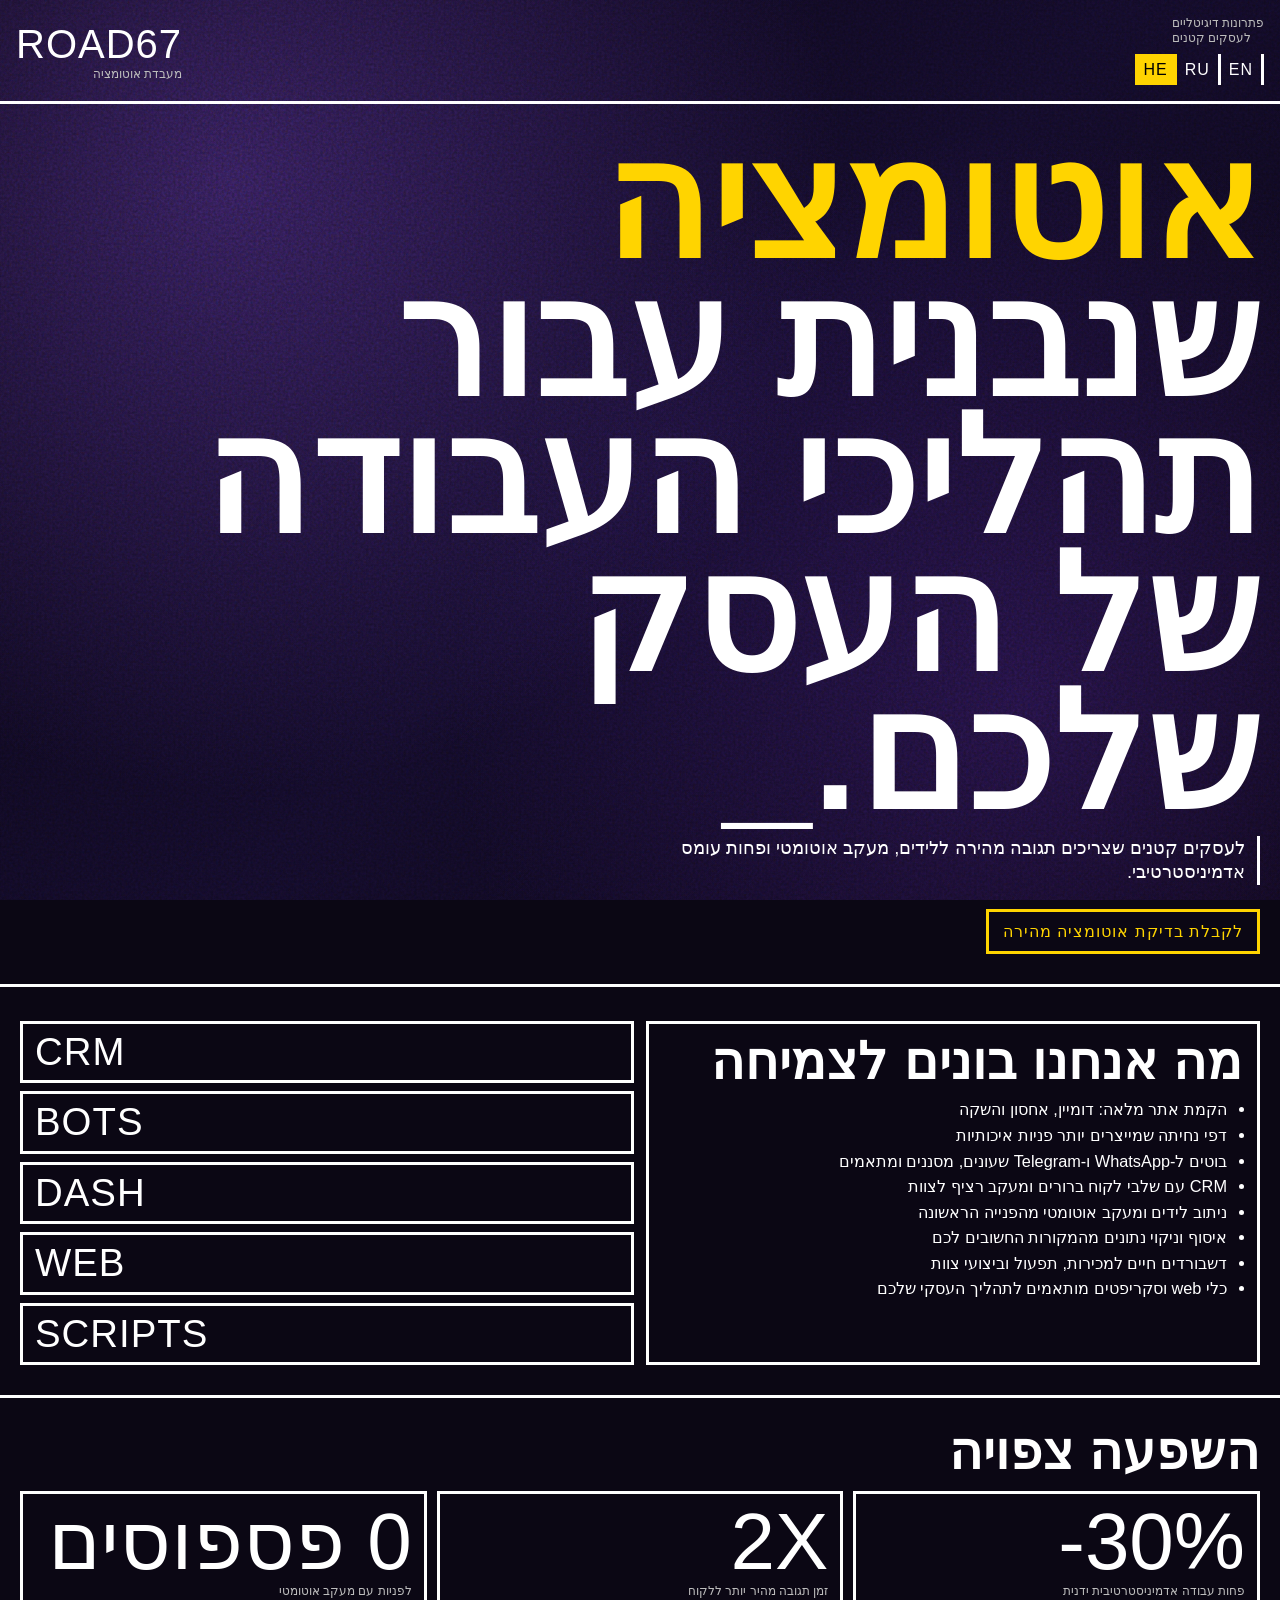
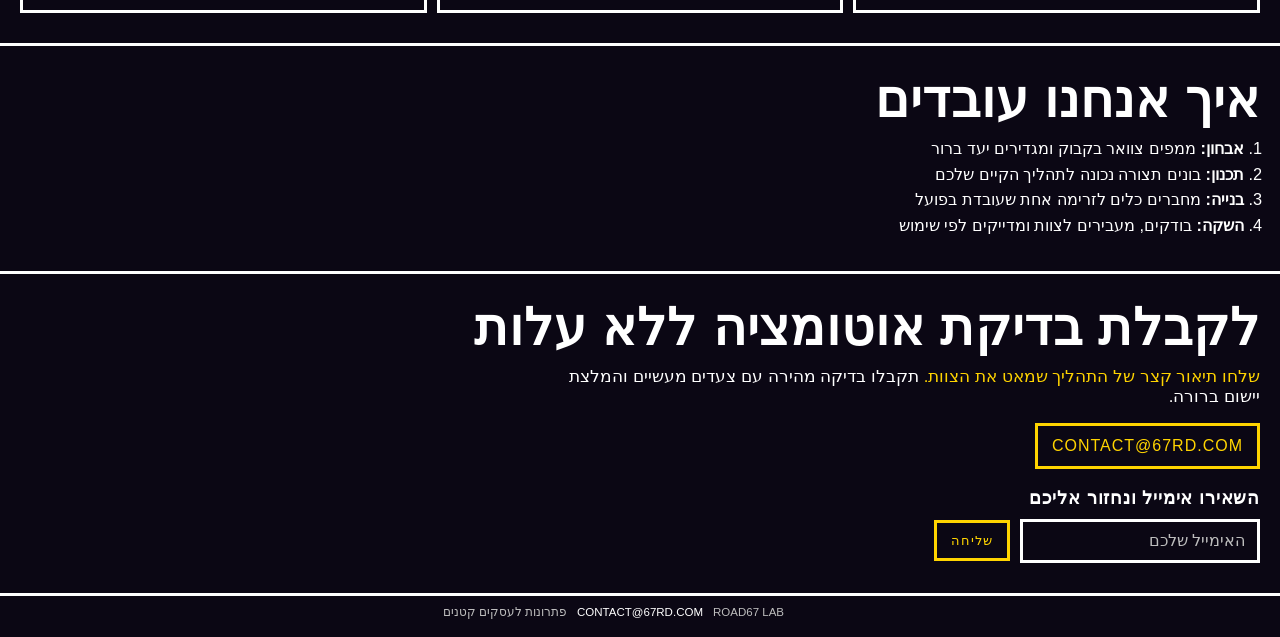
==== he/index.html @ 8333b397 "contact" ====
<!DOCTYPE html>
<html lang="he" dir="rtl">
<head>
  <meta charset="UTF-8" />
  <meta name="viewport" content="width=device-width, initial-scale=1.0" />
  <title>ROAD67 - אוטומציה מותאמת לעסקים קטנים</title>
  <link rel="stylesheet" href="../styles.css" />
</head>
<body>
  <header class="topbar">
    <div class="brand-block">
      <div class="brand">ROAD67</div>
      <p class="eyebrow">מעבדת אוטומציה</p>
    </div>
    <div class="header-side">
      <div class="tag">פתרונות דיגיטליים<br />לעסקים קטנים</div>
      <nav class="lang-switch" aria-label="בחירת שפה">
        <a class="lang-link" href="../">EN</a>
        <a class="lang-link" href="../ru/">RU</a>
        <a class="lang-link active" href="./">HE</a>
      </nav>
    </div>
  </header>

  <main>
    <section class="hero section-block">
      <h1>
        <span class="accent">אוטומציה</span><br />
        שנבנית עבור<br />
        תהליכי העבודה<br />
        של העסק שלכם.<span class="dot">_</span>
      </h1>
      <p class="subhead">לעסקים קטנים שצריכים תגובה מהירה ללידים, מעקב אוטומטי ופחות עומס אדמיניסטרטיבי.</p>
      <div class="hero-cta">
        <a href="#contact" class="btn btn-accent">לקבלת בדיקת אוטומציה מהירה</a>
      </div>
    </section>

    <section class="section-block grid-two">
      <article class="panel">
        <h2>מה אנחנו בונים לצמיחה</h2>
        <ul>
          <li>הקמת אתר מלאה: דומיין, אחסון והשקה</li>
          <li>דפי נחיתה שמייצרים יותר פניות איכותיות</li>
          <li>בוטים ל-WhatsApp ו-Telegram שעונים, מסננים ומתאמים</li>
          <li>CRM עם שלבי לקוח ברורים ומעקב רציף לצוות</li>
          <li>ניתוב לידים ומעקב אוטומטי מהפנייה הראשונה</li>
          <li>איסוף וניקוי נתונים מהמקורות החשובים לכם</li>
          <li>דשבורדים חיים למכירות, תפעול וביצועי צוות</li>
          <li>כלי web וסקריפטים מותאמים לתהליך העסקי שלכם</li>
        </ul>
      </article>
      <div class="solution-stack" aria-label="בלוקי פתרונות">
        <div class="solution-item">
          CRM
          <span class="pain-text">בלי לקוחות שנופלים בין הכיסאות</span>
        </div>
        <div class="solution-item">
          BOTS
          <span class="pain-text">תגובה לפניות חדשות תוך דקות, לא שעות</span>
        </div>
        <div class="solution-item">
          DASH
          <span class="pain-text">תמונת מצב חיה של צנרת, עומסים וצווארי בקבוק</span>
        </div>
        <div class="solution-item">
          WEB
          <span class="pain-text">יותר פניות איכותיות מהאתר</span>
        </div>
        <div class="solution-item">
          SCRIPTS
          <span class="pain-text">פחות עבודה ידנית חוזרת בתפעול היומי</span>
        </div>
      </div>
    </section>

    <section class="section-block metrics">
      <h2>השפעה צפויה</h2>
      <div class="metric-grid">
        <div class="metric">
          <p class="value">30%-</p>
          <p class="label">פחות עבודה אדמיניסטרטיבית ידנית</p>
        </div>
        <div class="metric">
          <p class="value">2X</p>
          <p class="label">זמן תגובה מהיר יותר ללקוח</p>
        </div>
        <div class="metric">
          <p class="value">0 פספוסים</p>
          <p class="label">לפניות עם מעקב אוטומטי</p>
        </div>
      </div>
    </section>

    <section class="section-block process">
      <h2>איך אנחנו עובדים</h2>
      <ol>
        <li><strong>אבחון:</strong> ממפים צוואר בקבוק ומגדירים יעד ברור</li>
        <li><strong>תכנון:</strong> בונים תצורה נכונה לתהליך הקיים שלכם</li>
        <li><strong>בנייה:</strong> מחברים כלים לזרימה אחת שעובדת בפועל</li>
        <li><strong>השקה:</strong> בודקים, מעבירים לצוות ומדייקים לפי שימוש</li>
      </ol>
    </section>

    <section id="contact" class="section-block contact">
      <h2>לקבלת בדיקת אוטומציה ללא עלות</h2>
      <p>
        <a class="inline-mail" href="mailto:contact@67rd.com">שלחו תיאור קצר של התהליך שמאט את הצוות.</a> תקבלו בדיקה מהירה עם צעדים
        מעשיים והמלצת יישום ברורה.
      </p>
      <a class="btn btn-accent" href="mailto:contact@67rd.com">contact@67rd.com</a>
      <div class="lead-capture">
        <h3>השאירו אימייל ונחזור אליכם</h3>
        <form
          class="lead-form"
          action="https://formsubmit.co/contact@67rd.com"
          method="POST"
        >
          <input type="hidden" name="_subject" value="פנייה חדשה מהאתר" />
          <input type="hidden" name="_captcha" value="false" />
          <input type="hidden" name="_template" value="table" />
          <input type="hidden" name="_next" value="./#contact" />
          <input class="lead-input" type="email" name="replyEmail" placeholder="האימייל שלכם" required />
          <button type="submit" class="btn btn-accent">שליחה</button>
        </form>
      </div>
    </section>
  </main>

  <footer class="footer">
    <span>ROAD67 LAB</span>
    <a class="footer-mail" href="mailto:contact@67rd.com">contact@67rd.com</a>
    <span>פתרונות לעסקים קטנים</span>
  </footer>
</body>
</html>
---- styles.css ----
:root {
  --bg: #0b0714;
  --fg: #fff;
  --accent: #ffd400;
  --muted: #bdbdbd;
  --line: #fff;
}

* {
  box-sizing: border-box;
  margin: 0;
  padding: 0;
}

html,
body {
  background: var(--bg);
  color: var(--fg);
  overflow-x: hidden;
}

body {
  font-family: Arial, Helvetica, sans-serif;
  line-height: 1.2;
  background-color: var(--bg);
  background-image:
    radial-gradient(circle at 18% 20%, rgba(132, 78, 214, 0.28), transparent 48%),
    radial-gradient(circle at 80% 78%, rgba(96, 44, 170, 0.24), transparent 46%),
    linear-gradient(135deg, #090512 0%, #110a24 52%, #07040e 100%);
  background-attachment: fixed;
  position: relative;
}

body::before {
  content: "";
  position: fixed;
  inset: 0;
  pointer-events: none;
  z-index: 0;
  opacity: 0.62;
  mix-blend-mode: overlay;
  filter: contrast(180%);
  background-image: url("data:image/svg+xml,%3Csvg xmlns='http://www.w3.org/2000/svg' width='220' height='220' viewBox='0 0 220 220'%3E%3Cfilter id='n'%3E%3CfeTurbulence type='fractalNoise' baseFrequency='0.95' numOctaves='2' seed='13'/%3E%3C/filter%3E%3Crect width='220' height='220' filter='url(%23n)' opacity='1'/%3E%3C/svg%3E");
  background-size: 560px 560px;
}

body > * {
  position: relative;
  z-index: 1;
}

.topbar {
  display: flex;
  justify-content: space-between;
  align-items: center;
  gap: 16px;
  flex-wrap: wrap;
  border-bottom: 3px solid var(--line);
  padding: 16px 16px;
  text-transform: uppercase;
}

.brand-block {
  display: flex;
  flex-direction: column;
}

.brand {
  font-family: Impact, Haettenschweiler, "Arial Narrow Bold", sans-serif;
  font-size: 2.5rem;
  letter-spacing: 1px;
}

.tag {
  font-size: 0.78rem;
  max-width: 280px;
  text-align: right;
  color: var(--muted);
}

.header-side {
  display: flex;
  flex-direction: column;
  align-items: flex-end;
  gap: 8px;
}

.lang-switch {
  display: inline-flex;
}

.lang-link {
  display: inline-block;
  min-width: 42px;
  text-align: center;
  text-decoration: none;
  color: var(--fg);
  font-family: Impact, Haettenschweiler, "Arial Narrow Bold", sans-serif;
  letter-spacing: 1px;
  padding: 6px 8px;
  border-right: 3px solid var(--line);
}

.lang-link:last-child {
  border-right: 0;
}

.lang-link:hover {
  background: var(--accent);
  color: #000;
}

.lang-link.active {
  background: var(--accent);
  color: #000;
}

main {
  display: block;
}

.section-block {
  border-bottom: 3px solid var(--line);
  padding: 24px 16px;
}

.eyebrow {
  font-size: 0.78rem;
  margin-bottom: 12px;
  text-transform: uppercase;
  color: var(--muted);
}

.brand-block .eyebrow {
  margin-bottom: 0;
  line-height: 1;
}

.hero h1 {
  font-family: Impact, Haettenschweiler, "Arial Narrow Bold", sans-serif;
  font-size: clamp(3rem, 14vw, 10rem);
  line-height: 0.86;
  letter-spacing: 1.5px;
  text-transform: uppercase;
}

html[lang="ru"] .hero h1 {
  font-size: clamp(2.2rem, 9.5vw, 7.2rem);
  letter-spacing: 1px;
}

.dot {
  color: var(--fg);
}

.accent {
  color: var(--accent);
}

.hero-cta {
  margin-top: 24px;
  display: flex;
  flex-wrap: wrap;
  gap: 10px;
  align-items: center;
}

.subhead {
  margin-top: 14px;
  margin-bottom: 8px;
  max-width: 620px;
  padding-left: 12px;
  border-left: 3px solid var(--fg);
  font-size: clamp(0.95rem, 1.5vw, 1.15rem);
  line-height: 1.32;
  color: var(--fg);
}

[dir="rtl"] .subhead {
  border-left: 0;
  border-right: 3px solid var(--fg);
  padding-left: 0;
  padding-right: 12px;
}

.hero + .section-block {
  padding-top: 34px;
}

.btn {
  display: inline-block;
  border: 3px solid var(--line);
  color: var(--fg);
  text-decoration: none;
  text-transform: uppercase;
  font-family: Impact, Haettenschweiler, "Arial Narrow Bold", sans-serif;
  letter-spacing: 1px;
  padding: 10px 14px;
}

.btn:hover {
  background: var(--fg);
  color: var(--bg);
}

.btn-accent {
  border-color: var(--accent);
  color: var(--accent);
}

.btn-accent:hover {
  background: var(--accent);
  color: #000;
}

.grid-two {
  display: grid;
  grid-template-columns: 1fr;
}

.panel {
  border: 3px solid var(--line);
  padding: 14px;
  margin-bottom: 12px;
}

.panel:last-child {
  margin-bottom: 0;
}

.solution-stack {
  display: flex;
  flex-direction: column;
  gap: 8px;
}

.solution-item {
  border: 3px solid var(--line);
  font-family: Impact, Haettenschweiler, "Arial Narrow Bold", sans-serif;
  text-transform: uppercase;
  letter-spacing: 1px;
  font-size: clamp(1.35rem, 4vw, 2.4rem);
  line-height: 0.95;
  padding: 10px 12px;
  display: flex;
  align-items: baseline;
  flex-wrap: wrap;
  gap: 10px;
  transition: border-color 0.2s ease;
}

.pain-text {
  display: inline-block;
  font-family: Arial, Helvetica, sans-serif;
  font-size: 0.72rem;
  letter-spacing: 0.4px;
  text-transform: none;
  color: var(--accent);
  opacity: 0;
  transform: translateX(-6px);
  white-space: normal;
  overflow-wrap: anywhere;
  min-width: 0;
  flex: 1 1 220px;
  transition: opacity 0.2s ease, transform 0.2s ease;
}

.solution-item:hover,
.solution-item:focus-within {
  border-color: var(--accent);
  color: var(--accent);
}

.solution-item:hover .pain-text,
.solution-item:focus-within .pain-text {
  opacity: 1;
  transform: translateX(0);
}

h2 {
  font-family: Impact, Haettenschweiler, "Arial Narrow Bold", sans-serif;
  text-transform: uppercase;
  font-size: clamp(1.7rem, 5vw, 3.2rem);
  line-height: 0.95;
  margin-bottom: 14px;
  letter-spacing: 1px;
}

ul,
ol {
  padding-left: 16px;
}

li {
  margin-bottom: 6px;
  font-size: 1.02rem;
}

.metrics .metric-grid {
  display: grid;
  grid-template-columns: repeat(1, 1fr);
  gap: 10px;
}

.metric {
  border: 3px solid var(--line);
  padding: 12px;
}

.value {
  font-family: Impact, Haettenschweiler, "Arial Narrow Bold", sans-serif;
  font-size: clamp(2rem, 10vw, 5rem);
  line-height: 0.9;
}

.label {
  font-size: 0.76rem;
  margin-top: 6px;
  text-transform: uppercase;
  color: var(--muted);
}

.process ol li strong {
  font-family: Impact, Haettenschweiler, "Arial Narrow Bold", sans-serif;
  text-transform: uppercase;
}

.contact p {
  max-width: 700px;
  margin-bottom: 16px;
  font-size: 1.05rem;
}

.lead-capture {
  margin-top: 18px;
}

.lead-capture h3 {
  font-family: Impact, Haettenschweiler, "Arial Narrow Bold", sans-serif;
  font-size: 1.15rem;
  letter-spacing: 0.8px;
  margin-bottom: 10px;
}

.lead-form {
  display: flex;
  gap: 10px;
  flex-wrap: nowrap;
  align-items: center;
}

.lead-form .btn {
  background: transparent;
  border-color: var(--accent);
  color: var(--accent);
  cursor: pointer;
}

.lead-form .btn:hover {
  background: var(--accent);
  color: #000;
}

.lead-input {
  width: 240px;
  flex: 0 0 auto;
  border: 3px solid var(--line);
  background: transparent;
  color: var(--fg);
  padding: 10px 12px;
  font-size: 1rem;
}

.lead-input::placeholder {
  color: var(--muted);
}

.inline-mail {
  color: var(--accent);
  text-decoration: none;
  border-bottom: 1px solid transparent;
  transition: border-color 0.2s ease;
}

.inline-mail:hover {
  border-bottom-color: var(--accent);
}

.btn-invert {
  background: var(--fg);
  color: var(--bg);
}

.btn-invert:hover {
  background: var(--bg);
  color: var(--fg);
}

.footer {
  padding: 10px 16px 18px;
  display: grid;
  grid-template-columns: 1fr auto 1fr;
  align-items: center;
  gap: 10px;
  font-size: 0.72rem;
  color: var(--muted);
  text-transform: uppercase;
}

.footer span:first-child {
  text-align: left;
}

.footer span:last-child {
  text-align: right;
}

.footer-mail {
  color: var(--fg);
  text-decoration: none;
  text-align: center;
}

.footer-mail:hover {
  text-decoration: underline;
}

[dir="rtl"] .topbar {
  flex-direction: row-reverse;
}

[dir="rtl"] .header-side {
  align-items: flex-start;
}

[dir="rtl"] .tag {
  text-align: left;
}

[dir="rtl"] ul,
[dir="rtl"] ol {
  padding-right: 16px;
  padding-left: 0;
}

[dir="rtl"] .solution-item {
  flex-direction: row-reverse;
}

[dir="rtl"] .pain-text {
  transform: translateX(6px);
}

@media (min-width: 900px) {
  .section-block {
    padding: 30px 20px;
  }

  .grid-two {
    grid-template-columns: 1fr 1fr;
    gap: 12px;
  }

  .panel {
    margin-bottom: 0;
  }

  .metrics .metric-grid {
    grid-template-columns: repeat(3, 1fr);
  }
}

@media (max-width: 700px) {
  .topbar {
    position: relative;
    min-height: 156px;
    align-items: flex-start;
    padding-right: 66px;
  }

  .header-side {
    width: auto;
    align-items: flex-start;
  }

  .tag {
    position: absolute;
    right: 8px;
    top: 50%;
    bottom: auto;
    max-width: none;
    text-align: left;
    font-size: 0.62rem;
    line-height: 1;
    letter-spacing: 0.15px;
    white-space: nowrap;
    writing-mode: vertical-rl;
    transform: translateY(-50%) rotate(180deg);
  }

  .lang-switch {
    position: absolute;
    top: 10px;
    right: 66px;
    flex-wrap: nowrap;
    z-index: 2;
  }

  [dir="rtl"] .topbar {
    flex-direction: row;
  }

  [dir="rtl"] .lang-switch {
    right: auto;
    left: 16px;
  }
}
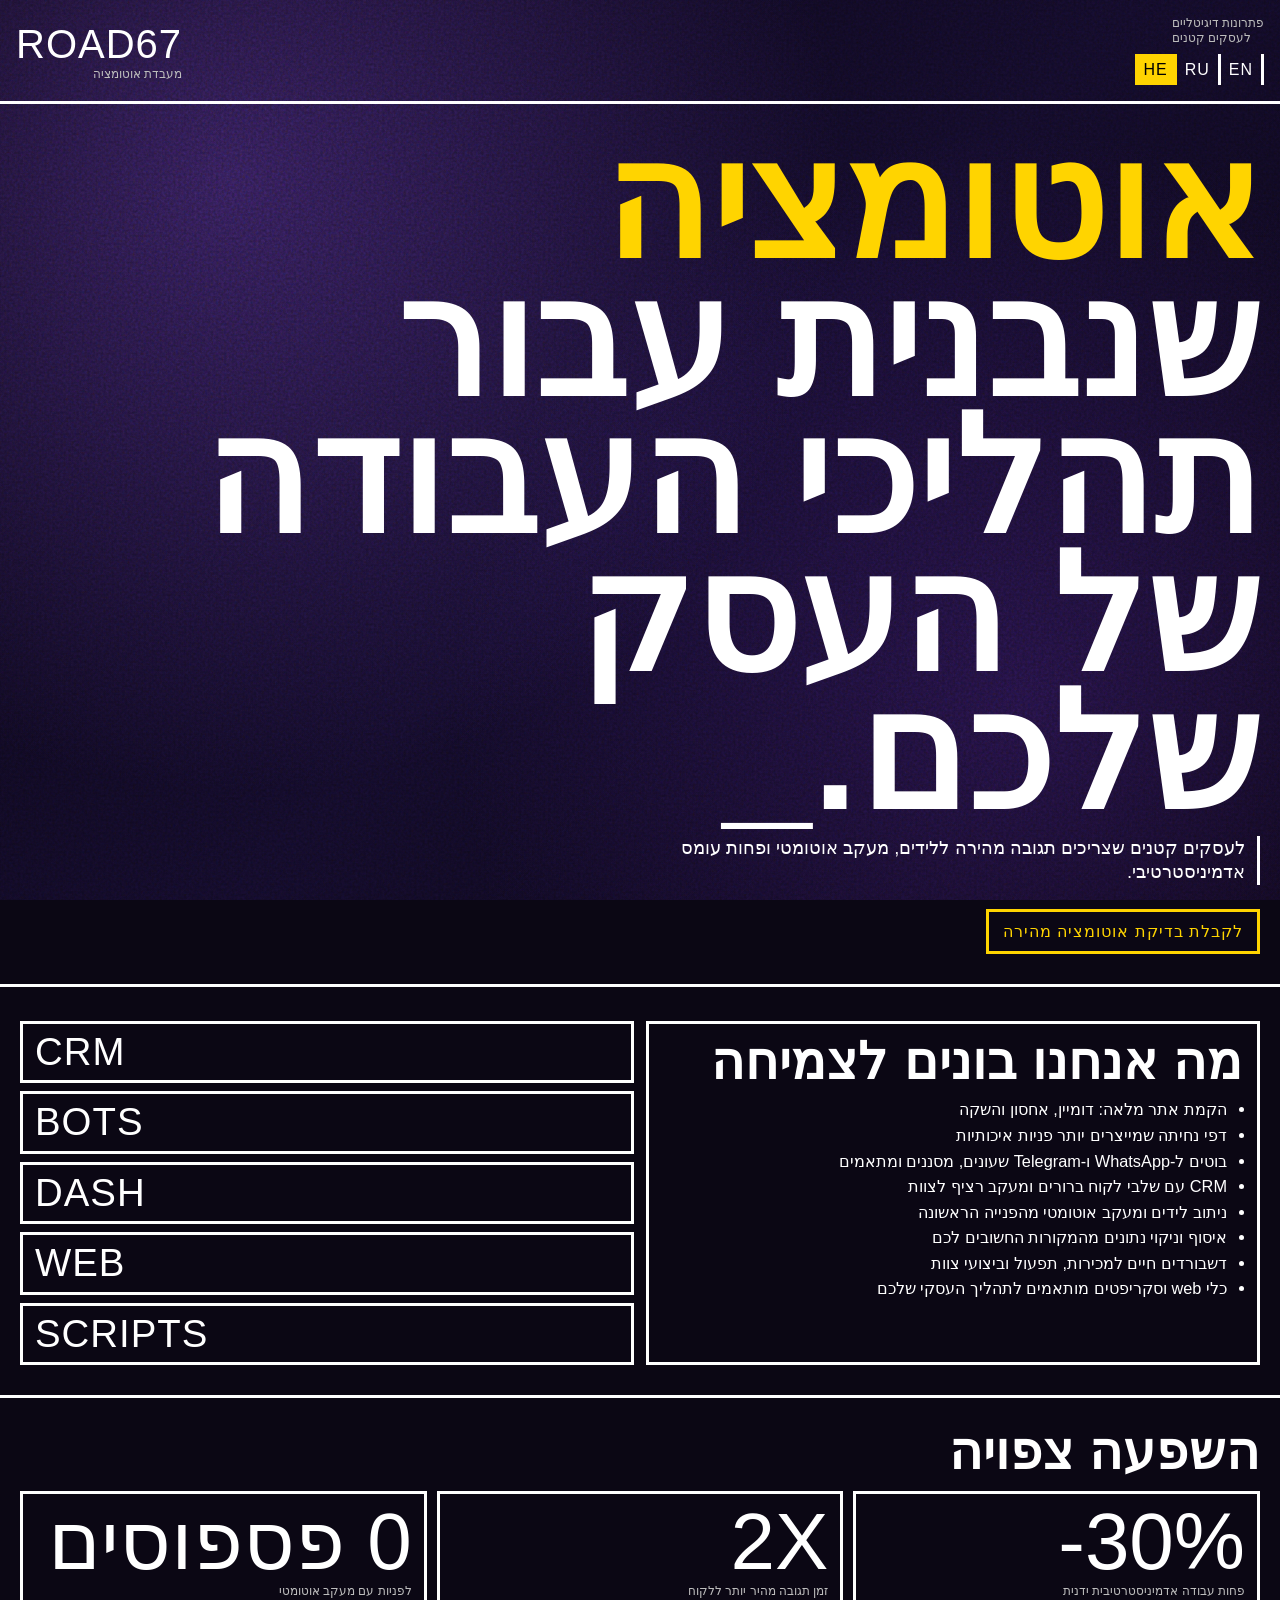
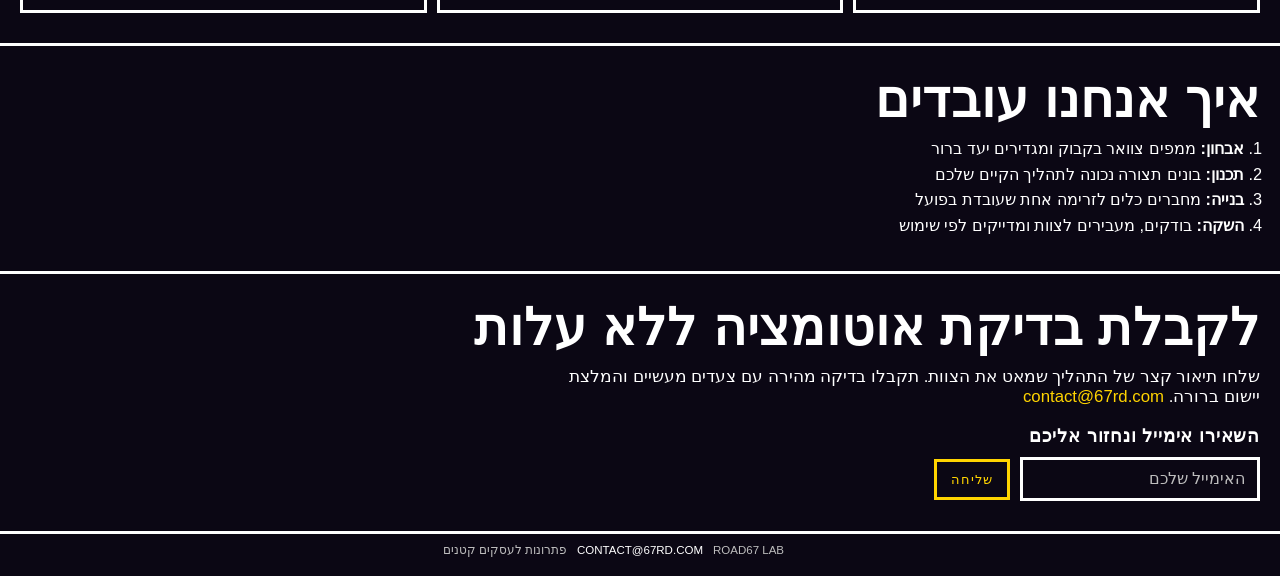
==== commit 376b06d4: "wip" ====
--- a/he/index.html
+++ b/he/index.html
@@ -105,10 +105,10 @@
     <section id="contact" class="section-block contact">
       <h2>לקבלת בדיקת אוטומציה ללא עלות</h2>
       <p>
-        <a class="inline-mail" href="mailto:contact@67rd.com">שלחו תיאור קצר של התהליך שמאט את הצוות.</a> תקבלו בדיקה מהירה עם צעדים
+        שלחו תיאור קצר של התהליך שמאט את הצוות. תקבלו בדיקה מהירה עם צעדים
         מעשיים והמלצת יישום ברורה.
+        <a class="inline-mail" href="mailto:contact@67rd.com">contact@67rd.com</a>
       </p>
-      <a class="btn btn-accent" href="mailto:contact@67rd.com">contact@67rd.com</a>
       <div class="lead-capture">
         <h3>השאירו אימייל ונחזור אליכם</h3>
         <form
